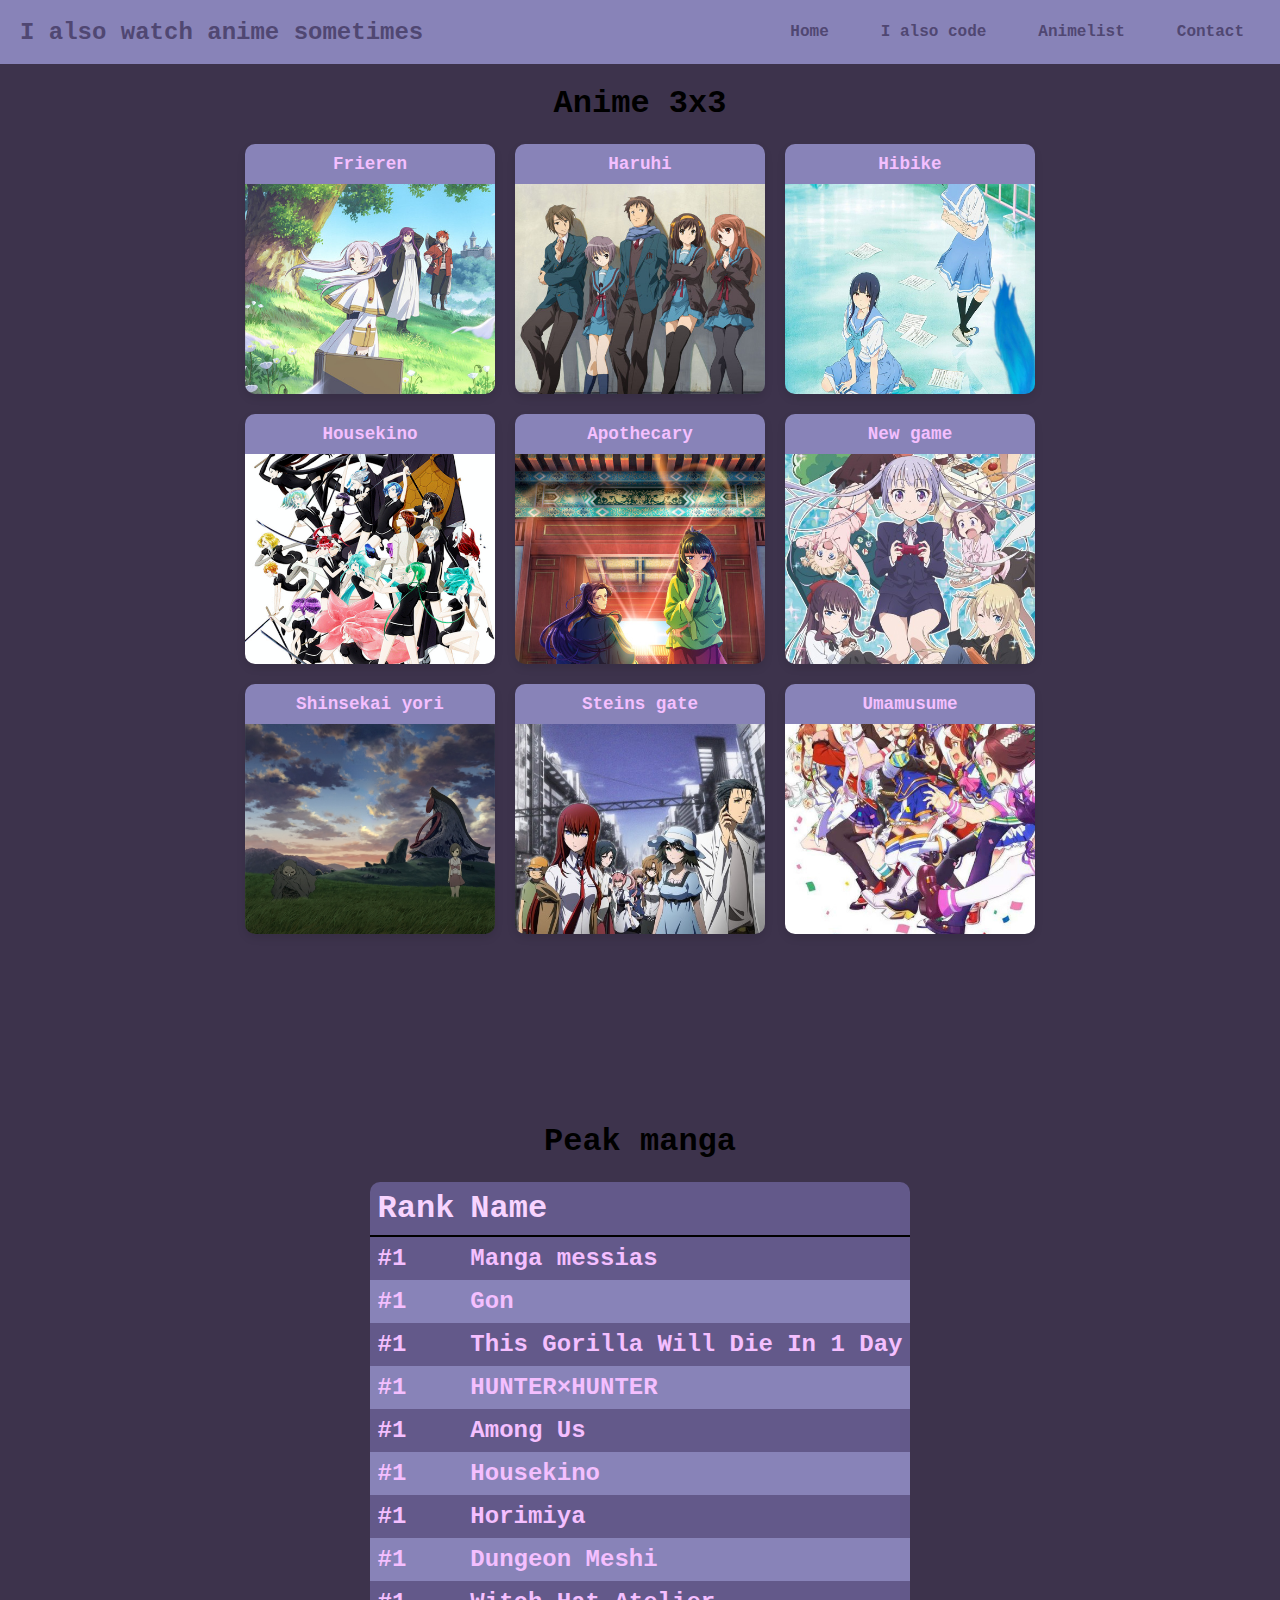
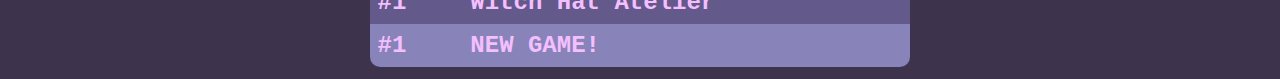
==== views/animelist.html @ ec1c1548 "Mobile responsiveness improvements" ====
<!DOCTYPE html>
<html lang="en">
<head>
  <meta charset="UTF-8">
  <meta name="viewport" content="width=device-width, initial-scale=1.0">
  <meta http-equiv="X-UA-Compatible" content="ie=edge">
  <title>Anime</title>
  <link rel="stylesheet" href="/assets/css/animelist.css">
  <link rel="icon" type="image/x-icon" href="/assets/images/favicon.png">
</head>
<body>

    <header>
        <nav class="navbar">
            <div class="navbar-logo">I also watch anime sometimes</div>
            <div class="navbar-links" id="navbarLinks">
                <a href="home.html">Home</a>
                <a href="portfolio.html">I also code</a>
                <a href="animelist.html">Animelist</a>
                <a href="#contact">Contact</a>
            </div>
            <div class="hamburger" id="hamburger">&#9776;</div> 
        </nav>
    </header>

    <div class="grid-table-container">
        <div class="gallery-container">
            <div class="anime3x3-title"><h1>Anime 3x3</h1></div>
            <div class="gallery">
                <div class="gallery-item">
                    <div class="image"><img src="/assets/images/frieren.jpg" alt="Sousou no frieren"></div>
                    <div class="caption">Frieren</div>
                </div>

                <div class="gallery-item">
                    <div class="image"><img src="/assets/images/haruhi.jpg" alt="Suzumiya Haruhi no Yuuutsu"></div>
                    <div class="caption">Haruhi</div>
                </div>

                <div class="gallery-item">
                    <div class="image"><img src="/assets/images/hibike.png" alt="Hibike! Euphonium"></div>
                    <div class="caption">Hibike</div>
                </div>

                <div class="gallery-item">
                    <div class="image"><img src="/assets/images/housekino.png" alt="Houseki no Kuni"></div>
                    <div class="caption">Housekino</div>
                </div>

                <div class="gallery-item">
                    <div class="image"><img src="/assets/images/maomao.jpg" alt="Kusuriya no Hitorigoto"></div>
                    <div class="caption">Apothecary</div>
                </div>

                <div class="gallery-item">
                    <div class="image"><img src="/assets/images/newgame.jpg" alt="NEW GAME!"></div>
                    <div class="caption">New game</div>
                </div>

                <div class="gallery-item">
                    <div class="image"><img src="/assets/images/shisekai.png" alt="Shinsekai yori"></div>
                    <div class="caption">Shinsekai yori</div>
                </div>

                <div class="gallery-item">
                    <div class="image"><img src="/assets/images/steinsgate.jpg" alt="Steins;Gate"></div>
                    <div class="caption">Steins gate</div>
                </div>

                <div class="gallery-item">
                    <div class="image"><img src="/assets/images/uma.jpg" alt="Uma Musume: Pretty Derby"></div>
                    <div class="caption">Umamusume</div>
                </div>
            </div>
        </div>

        <div class="table-container">
            <h1 id="peak-manga-title">Peak manga</h1>
            <table id="joo">
                <thead>
                    <tr>
                        <th>Rank</th><th>Name</th>
                    </tr>
                </thead>
                <tbody>
                    <tr><td id="1">Lorem</td><td id="2">ipsum</td></tr>
                    <tr><td id="3">dolor</td><td id="4">sit</td></tr>
                    <tr><td id="5">amet</td><td id="6">consectetur</td></tr>
                    <tr><td id="7">adipiscing</td><td id="8">elit</td></tr>
                    <tr><td id="9">sed</td><td id="10">do</td></tr>
                    <tr><td id="11">eiusmod</td><td id="12">tempor</td></tr>
                    <tr><td id="13">incididunt</td><td id="14">ut</td></tr>
                    <tr><td id="15">labore</td><td id="16">et</td></tr>
                    <tr><td id="17">dolore</td><td id="18">magna</td></tr>
                    <tr><td id="19">aliqua</td><td id="20">Ut</td></tr>
                </tbody>
            </table> 
        </div>
    </div>

    <script src="/assets/js/animelist.js"></script>
</body>
</html>
---- assets/css/animelist.css ----
* {
  box-sizing: border-box;
  
}

  /* General body styling */
  body {
    font-family: "Courier New", monospace;
    font-weight: bold;
    margin: 0;
    padding: 0;
    height: 100vh;
    display: flex;
    flex-direction: column;;
    background-color: #3d334c;
  }
  
  /* Navbar styling */
  .navbar {
    display: flex;
    justify-content: space-between;
    align-items: center;
    background-color:  #8883b8;
    padding: 15px 20px;
    position: sticky;
    top: 0;
    z-index: 100;
  }
  
  .navbar-logo {
    font-size: 1.5em;
    color: #504772;
    font-weight: bold;
  }
  
  .navbar-links {
    display: flex;
    gap: 20px;
  }
  
  .navbar-links a {
    color: #504772;
    text-decoration: none;
    padding: 8px 16px;
    font-weight: bold;

  }
  
  .navbar-links a:hover {
    background-color: #ffffff44;
    border-radius: 5px;
  }
  
  /* Hamburger menu for mobile */
  .hamburger {
    display: none;
    font-size: 1.5em;
    cursor: pointer;
  }
  
  .active {
    display: flex;
    flex-direction: column;
  }

  .grid-table-container {
    display: flex;
    flex-wrap: wrap;
    gap: auto;
    row-gap: 200px;
    align-content: center;
    justify-content: center;
  }
  
  .gallery-container {
    text-align: center;
    justify-content: center;

  }

  .table-container {
    text-align: center;
    justify-content: center;
    padding: 1vw;
  }
  
  .gallery {
    display: grid;
    justify-content: center;
    grid-template-columns: repeat(3, minmax(0, auto));
    grid-template-rows: repeat(3, minmax(0, auto));
    gap: 20px;
    flex-grow: 1;
    max-height: calc(100vh - 155px); 
    margin: 0;
    box-sizing: border-box;
  }
  
  /* Each gallery item */
  .gallery-item {
    display: grid;
    grid-template-columns: 1;
    grid-template-rows: 2;
    border-radius: 10px;
    overflow: hidden;
    box-shadow: 0 4px 8px rgba(0, 0, 0, 0.1);
    justify-content: center;
    height: 250px;
    width: 250px
  }

  .image {
    display: flex;
    justify-content: center;
    align-items: center;
    overflow: hidden;
    width: 250px;
  }
  
  /* Images take all the available space inside their box */
  .image img {
    width: 100%;
    height: 100%;
    object-fit: cover;
  }
  
  /* Caption styling */
  .caption {
    padding: 10px;
    display: flex;
    flex-direction: column;
    justify-content: center;
    text-align: center;
    background-color: #8883b8;
    font-size: 1.1em;
    color:  #f4bfff;
    flex-shrink: 0;
    grid-row: 1;
  }
  
  table {
    flex-grow: 1;
    border-collapse: separate;
    border-spacing: 0;
    border-radius: 10px;
    overflow: hidden;
    max-width: 70vh;
    max-height: 60vh;
  }
  
  tr:nth-child(even) {
    background-color: #8883b8;
  }
  
  tr:nth-child(odd) {
    background-color: #63598a;
  }
  
  th {
    padding: 8px;
    font-size: xx-large;
    font-weight: bold;
    text-align: left;
    color: #f8d4ff;
    border-bottom: 2px solid #000000;

  }
  
  td {
    padding: 8px;
    font-size: x-large;
    text-align: left;
    color: #f4bfff;
  }
  
  tr:hover {
    background-color: #ffffff00;
  }

    
    /* Responsive design for smaller screens */
  @media (max-width: 950px) {
    .navbar-links {
      display: none;
      flex-direction: column;
      width: 100%;
    }
  
    .hamburger {
      display: block;
    }



  }

  /* Responsive design for smaller screens */
  @media (max-width: 770px) {
    .navbar-links {
      display: none;
      flex-direction: column;
      width: 100%;
    }
  
    .hamburger {
      display: block;
    }

    .gallery-item {
      display: grid;
      grid-template-rows: 3;
      grid-template-columns: 1;
      border-radius: 10px;
      box-shadow: 0 4px 8px rgba(0, 0, 0, 0.1);
      flex-direction: column;
      justify-content: center;
      height: 200px;
      width: 200px
    }

    .image {
      display: flex;
      justify-content: center;
      align-items: center;
      overflow: hidden;
      width: 200px;
    }

    .grid-table-container {
      display: flex;
      flex-wrap: wrap;
      gap: auto;
      row-gap: 40px;
      align-content: center;
      justify-content: center;
    }
  }

  /* Responsive design for smaller screens */
  @media (max-width: 650px) {
    .navbar-links {
      display: none;
      flex-direction: column;
      width: 100%;
    }
  
    .hamburger {
      display: block;
    }

    .gallery-item {
      display: grid;
      grid-template-rows: 3;
      grid-template-columns: 1;
      border-radius: 10px;
      box-shadow: 0 4px 8px rgba(0, 0, 0, 0.1);
      flex-direction: column;
      justify-content: center;
      height: 190px;
      width: 190px
    }

    .image {
      display: flex;
      justify-content: center;
      align-items: center;
      overflow: hidden;
      width: 190px;
    }

    .grid-table-container {
      display: flex;
      flex-wrap: wrap;
      gap: auto;
      row-gap: 10px;
      align-content: center;
      justify-content: center;
    }
  }

  /* Responsive design for smaller screens */
  @media (max-width: 650px) {
    .navbar-links {
      display: none;
      flex-direction: column;
      width: 100%;
    }
  
    .hamburger {
      display: block;
    }

    .gallery-item {
      display: grid;
      grid-template-rows: 3;
      grid-template-columns: 1;
      border-radius: 10px;
      box-shadow: 0 4px 8px rgba(0, 0, 0, 0.1);
      flex-direction: column;
      justify-content: center;
      height: 150px;
      width: 150px
    }

    .image {
      display: flex;
      justify-content: center;
      align-items: center;
      overflow: hidden;
      width: 150px;
    }
  }
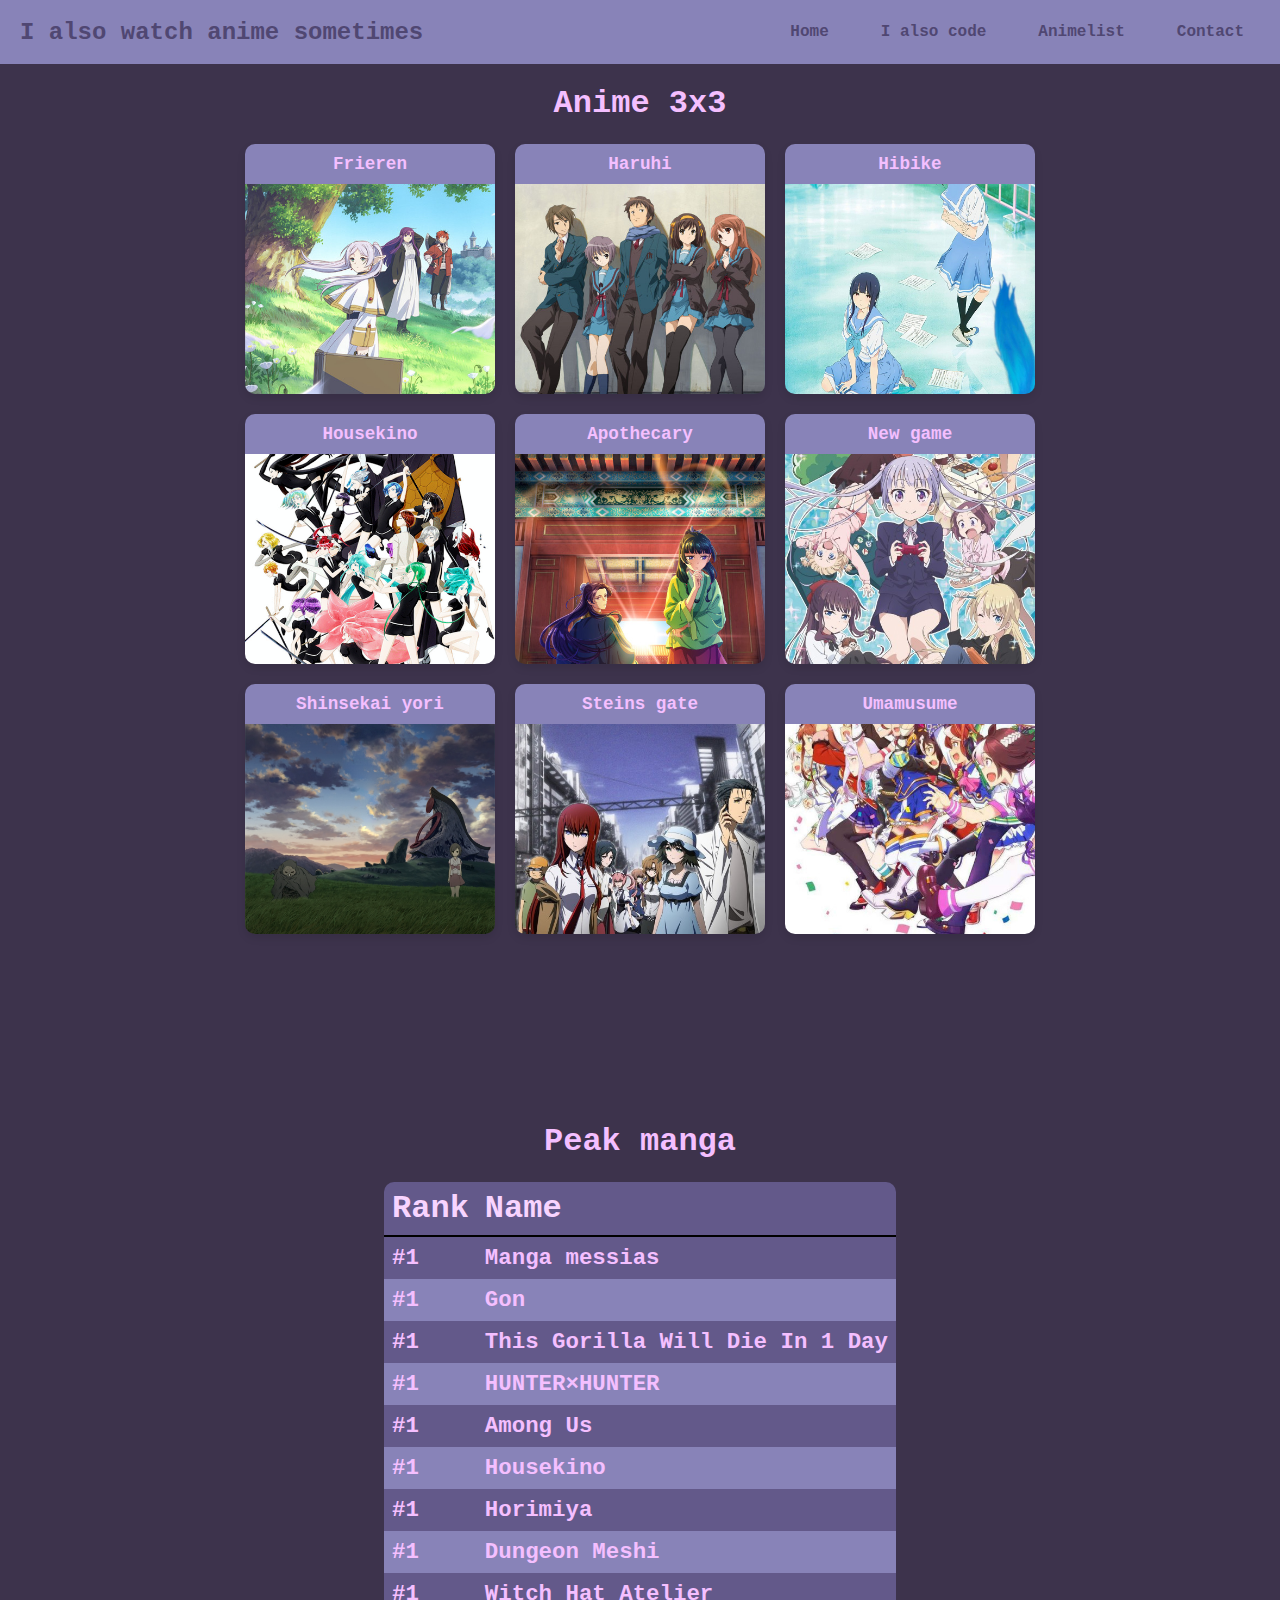
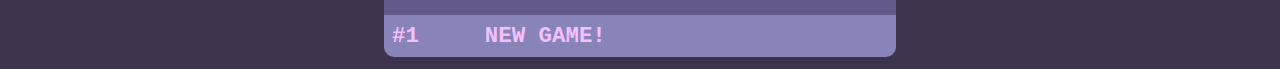
==== commit 2cb85298: "mobile improvements" ====
--- a/views/animelist.html
+++ b/views/animelist.html
@@ -75,7 +75,7 @@
         </div>
 
         <div class="table-container">
-            <h1 id="peak-manga-title">Peak manga</h1>
+            <h1 class="peak-manga-title">Peak manga</h1>
             <table id="joo">
                 <thead>
                     <tr>
--- a/assets/css/animelist.css
+++ b/assets/css/animelist.css
@@ -9,7 +9,7 @@
     font-weight: bold;
     margin: 0;
     padding: 0;
-    height: 100vh;
+    height: auto;
     display: flex;
     flex-direction: column;;
     background-color: #3d334c;
@@ -82,6 +82,14 @@
     text-align: center;
     justify-content: center;
     padding: 1vw;
+  }
+
+  .anime3x3-title {
+    color: #f4bfff;
+  }
+
+  .peak-manga-title {
+    color: #f4bfff;
   }
   
   .gallery {
@@ -158,7 +166,7 @@
   
   th {
     padding: 8px;
-    font-size: xx-large;
+    font-size: 2em;
     font-weight: bold;
     text-align: left;
     color: #f8d4ff;
@@ -168,7 +176,7 @@
   
   td {
     padding: 8px;
-    font-size: x-large;
+    font-size: 1.4em;
     text-align: left;
     color: #f4bfff;
   }
@@ -234,6 +242,23 @@
       align-content: center;
       justify-content: center;
     }
+
+    th {
+      padding: 8px;
+      font-size: 1.9em;
+      font-weight: bold;
+      text-align: left;
+      color: #f8d4ff;
+      border-bottom: 2px solid #000000;
+  
+    }
+    
+    td {
+      padding: 8px;
+      font-size: 1.3em;
+      text-align: left;
+      color: #f4bfff;
+    }
   }
 
   /* Responsive design for smaller screens */
@@ -256,8 +281,8 @@
       box-shadow: 0 4px 8px rgba(0, 0, 0, 0.1);
       flex-direction: column;
       justify-content: center;
-      height: 190px;
-      width: 190px
+      height: 150px;
+      width: 150px
     }
 
     .image {
@@ -265,21 +290,41 @@
       justify-content: center;
       align-items: center;
       overflow: hidden;
-      width: 190px;
-    }
-
-    .grid-table-container {
-      display: flex;
-      flex-wrap: wrap;
-      gap: auto;
-      row-gap: 10px;
-      align-content: center;
-      justify-content: center;
-    }
-  }
-
-  /* Responsive design for smaller screens */
-  @media (max-width: 650px) {
+      width: 150px;
+    }
+
+    .caption {
+      padding: 10px;
+      display: flex;
+      flex-direction: column;
+      justify-content: center;
+      text-align: center;
+      background-color: #8883b8;
+      font-size: 0.9em;
+      color:  #f4bfff;
+      flex-shrink: 0;
+      grid-row: 1;
+    }
+
+    th {
+      padding: 8px;
+      font-size: 1.5em;
+      font-weight: bold;
+      text-align: left;
+      color: #f8d4ff;
+      border-bottom: 2px solid #000000;
+  
+    }
+    
+    td {
+      padding: 8px;
+      font-size: 1.2em;
+      text-align: left;
+      color: #f4bfff;
+    }
+  }
+
+  @media (max-width: 550px) {
     .navbar-links {
       display: none;
       flex-direction: column;
@@ -298,8 +343,8 @@
       box-shadow: 0 4px 8px rgba(0, 0, 0, 0.1);
       flex-direction: column;
       justify-content: center;
-      height: 150px;
-      width: 150px
+      height: 120px;
+      width: 120px
     }
 
     .image {
@@ -307,6 +352,52 @@
       justify-content: center;
       align-items: center;
       overflow: hidden;
-      width: 150px;
+      width: 120px;
+    }
+
+    .caption {
+      padding: 5px;
+      display: flex;
+      flex-direction: column;
+      justify-content: center;
+      text-align: center;
+      background-color: #8883b8;
+      font-size: 0.7em;
+      color:  #f4bfff;
+      flex-shrink: 0;
+      grid-row: 1;
+    }
+
+    th {
+      padding: 8px;
+      font-size: 1em;
+      font-weight: bold;
+      text-align: left;
+      color: #f8d4ff;
+      border-bottom: 2px solid #000000;
+  
+    }
+    
+    td {
+      padding: 8px;
+      font-size: 0.8em;
+      text-align: left;
+      color: #f4bfff;
+    }
+
+    .navbar-logo {
+      font-size: 1em;
+      color: #504772;
+      font-weight: bold;
+    }
+
+    .anime3x3-title {
+      color: #f4bfff;
+      font-size: 1em;
+    }
+  
+    .peak-manga-title {
+      color: #f4bfff;
+      font-size: 1em;
     }
   }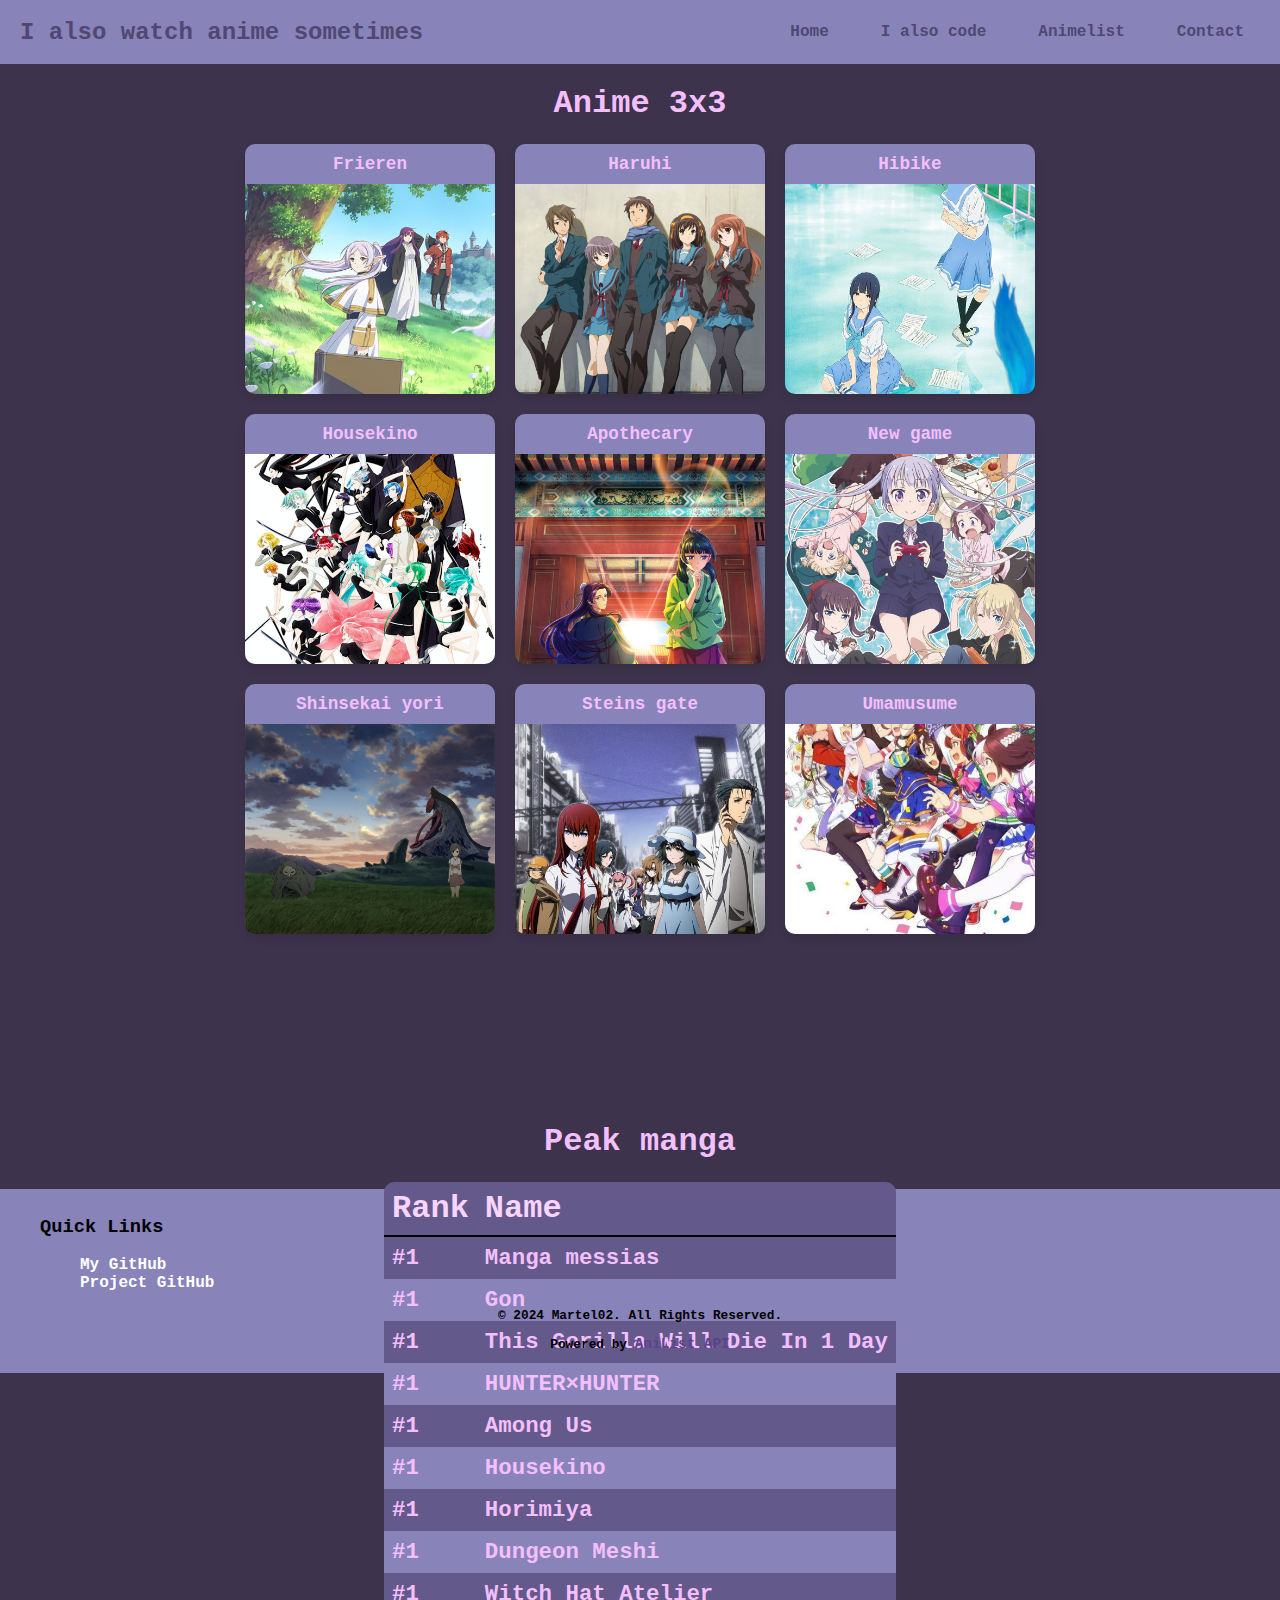
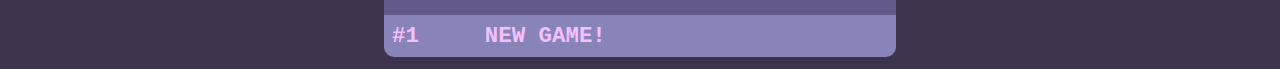
==== commit b4195440: "Mobile test" ====
--- a/views/animelist.html
+++ b/views/animelist.html
@@ -9,94 +9,108 @@
   <link rel="icon" type="image/x-icon" href="/assets/images/favicon.png">
 </head>
 <body>
+    
+        <header>
+            <nav class="navbar">
+                <div class="navbar-logo">I also watch anime sometimes</div>
+                <div class="navbar-links" id="navbarLinks">
+                    <a href="home.html">Home</a>
+                    <a href="portfolio.html">I also code</a>
+                    <a href="animelist.html">Animelist</a>
+                    <a href="#contact">Contact</a>
+                </div>
+                <div class="hamburger" id="hamburger">&#9776;</div> 
+            </nav>
+        </header>
+    <main>
+        <div class="grid-table-container">
+            <div class="gallery-container">
+                <h1 class="anime3x3-title">Anime 3x3</h1>
+                <div class="gallery">
+                    <div class="gallery-item">
+                        <div class="image"><img src="/assets/images/frieren.jpg" alt="Sousou no frieren"></div>
+                        <div class="caption">Frieren</div>
+                    </div>
 
-    <header>
-        <nav class="navbar">
-            <div class="navbar-logo">I also watch anime sometimes</div>
-            <div class="navbar-links" id="navbarLinks">
-                <a href="home.html">Home</a>
-                <a href="portfolio.html">I also code</a>
-                <a href="animelist.html">Animelist</a>
-                <a href="#contact">Contact</a>
-            </div>
-            <div class="hamburger" id="hamburger">&#9776;</div> 
-        </nav>
-    </header>
+                    <div class="gallery-item">
+                        <div class="image"><img src="/assets/images/haruhi.jpg" alt="Suzumiya Haruhi no Yuuutsu"></div>
+                        <div class="caption">Haruhi</div>
+                    </div>
 
-    <div class="grid-table-container">
-        <div class="gallery-container">
-            <div class="anime3x3-title"><h1>Anime 3x3</h1></div>
-            <div class="gallery">
-                <div class="gallery-item">
-                    <div class="image"><img src="/assets/images/frieren.jpg" alt="Sousou no frieren"></div>
-                    <div class="caption">Frieren</div>
-                </div>
+                    <div class="gallery-item">
+                        <div class="image"><img src="/assets/images/hibike.png" alt="Hibike! Euphonium"></div>
+                        <div class="caption">Hibike</div>
+                    </div>
 
-                <div class="gallery-item">
-                    <div class="image"><img src="/assets/images/haruhi.jpg" alt="Suzumiya Haruhi no Yuuutsu"></div>
-                    <div class="caption">Haruhi</div>
-                </div>
+                    <div class="gallery-item">
+                        <div class="image"><img src="/assets/images/housekino.png" alt="Houseki no Kuni"></div>
+                        <div class="caption">Housekino</div>
+                    </div>
 
-                <div class="gallery-item">
-                    <div class="image"><img src="/assets/images/hibike.png" alt="Hibike! Euphonium"></div>
-                    <div class="caption">Hibike</div>
-                </div>
+                    <div class="gallery-item">
+                        <div class="image"><img src="/assets/images/maomao.jpg" alt="Kusuriya no Hitorigoto"></div>
+                        <div class="caption">Apothecary</div>
+                    </div>
 
-                <div class="gallery-item">
-                    <div class="image"><img src="/assets/images/housekino.png" alt="Houseki no Kuni"></div>
-                    <div class="caption">Housekino</div>
-                </div>
+                    <div class="gallery-item">
+                        <div class="image"><img src="/assets/images/newgame.jpg" alt="NEW GAME!"></div>
+                        <div class="caption">New game</div>
+                    </div>
 
-                <div class="gallery-item">
-                    <div class="image"><img src="/assets/images/maomao.jpg" alt="Kusuriya no Hitorigoto"></div>
-                    <div class="caption">Apothecary</div>
-                </div>
+                    <div class="gallery-item">
+                        <div class="image"><img src="/assets/images/shisekai.png" alt="Shinsekai yori"></div>
+                        <div class="caption">Shinsekai yori</div>
+                    </div>
 
-                <div class="gallery-item">
-                    <div class="image"><img src="/assets/images/newgame.jpg" alt="NEW GAME!"></div>
-                    <div class="caption">New game</div>
-                </div>
+                    <div class="gallery-item">
+                        <div class="image"><img src="/assets/images/steinsgate.jpg" alt="Steins;Gate"></div>
+                        <div class="caption">Steins gate</div>
+                    </div>
 
-                <div class="gallery-item">
-                    <div class="image"><img src="/assets/images/shisekai.png" alt="Shinsekai yori"></div>
-                    <div class="caption">Shinsekai yori</div>
-                </div>
-
-                <div class="gallery-item">
-                    <div class="image"><img src="/assets/images/steinsgate.jpg" alt="Steins;Gate"></div>
-                    <div class="caption">Steins gate</div>
-                </div>
-
-                <div class="gallery-item">
-                    <div class="image"><img src="/assets/images/uma.jpg" alt="Uma Musume: Pretty Derby"></div>
-                    <div class="caption">Umamusume</div>
+                    <div class="gallery-item">
+                        <div class="image"><img src="/assets/images/uma.jpg" alt="Uma Musume: Pretty Derby"></div>
+                        <div class="caption">Umamusume</div>
+                    </div>
                 </div>
             </div>
+
+            <div class="table-container">
+                <h1 class="peak-manga-title">Peak manga</h1>
+                <table id="joo">
+                    <thead>
+                        <tr>
+                            <th>Rank</th><th>Name</th>
+                        </tr>
+                    </thead>
+                    <tbody>
+                        <tr><td id="1">Lorem</td><td id="2">ipsum</td></tr>
+                        <tr><td id="3">dolor</td><td id="4">sit</td></tr>
+                        <tr><td id="5">amet</td><td id="6">consectetur</td></tr>
+                        <tr><td id="7">adipiscing</td><td id="8">elit</td></tr>
+                        <tr><td id="9">sed</td><td id="10">do</td></tr>
+                        <tr><td id="11">eiusmod</td><td id="12">tempor</td></tr>
+                        <tr><td id="13">incididunt</td><td id="14">ut</td></tr>
+                        <tr><td id="15">labore</td><td id="16">et</td></tr>
+                        <tr><td id="17">dolore</td><td id="18">magna</td></tr>
+                        <tr><td id="19">aliqua</td><td id="20">Ut</td></tr>
+                    </tbody>
+                </table> 
+            </div>
         </div>
-
-        <div class="table-container">
-            <h1 class="peak-manga-title">Peak manga</h1>
-            <table id="joo">
-                <thead>
-                    <tr>
-                        <th>Rank</th><th>Name</th>
-                    </tr>
-                </thead>
-                <tbody>
-                    <tr><td id="1">Lorem</td><td id="2">ipsum</td></tr>
-                    <tr><td id="3">dolor</td><td id="4">sit</td></tr>
-                    <tr><td id="5">amet</td><td id="6">consectetur</td></tr>
-                    <tr><td id="7">adipiscing</td><td id="8">elit</td></tr>
-                    <tr><td id="9">sed</td><td id="10">do</td></tr>
-                    <tr><td id="11">eiusmod</td><td id="12">tempor</td></tr>
-                    <tr><td id="13">incididunt</td><td id="14">ut</td></tr>
-                    <tr><td id="15">labore</td><td id="16">et</td></tr>
-                    <tr><td id="17">dolore</td><td id="18">magna</td></tr>
-                    <tr><td id="19">aliqua</td><td id="20">Ut</td></tr>
-                </tbody>
-            </table> 
-        </div>
-    </div>
+    </main>
+        <footer>
+            <div class="footer-content">
+                <h3>Quick Links</h3>
+                <ul>
+                    <li><a href="https://github.com/Martel02">My GitHub</a></li>
+                    <li><a href="https://github.com/Martel02/WebOhjelmointi">Project GitHub</a></li>
+                </ul>
+            </div>
+            <div class="footer-bottom">
+                <p>&copy; 2024 Martel02. All Rights Reserved.</p>
+                <p>Powered by <a href="https://docs.anilist.co/">AniList API</a></p>
+            </div>
+        </footer>
 
     <script src="/assets/js/animelist.js"></script>
 </body>
--- a/assets/css/animelist.css
+++ b/assets/css/animelist.css
@@ -10,11 +10,15 @@
     margin: 0;
     padding: 0;
     height: auto;
-    display: flex;
-    flex-direction: column;;
     background-color: #3d334c;
   }
   
+  main {
+    height: 125vh;
+    display: flex;
+    flex-direction: column;
+    flex-wrap: wrap;
+  }
   /* Navbar styling */
   .navbar {
     display: flex;
@@ -185,6 +189,43 @@
     background-color: #ffffff00;
   }
 
+  footer {
+    
+    background-color: #8883b8;
+    padding: 0.5rem;
+    font-family: 1rem;
+    text-decoration: none;
+
+  }
+  .footer-content {
+    max-width: 1200px;
+    margin: 0 auto;
+  }
+  .footer-content ul{
+    list-style: none;
+  }
+  .footer-content a{
+    color: white;
+    text-decoration: none;
+  }
+  .footer-content a:hover{
+    text-decoration: underline;
+  } 
+  .footer-bottom {
+    text-align: center;
+    margin-top: 1rem;
+    font-size: 0.8rem;
+  }
+  .footer-bottom a{
+    text-align: center;
+    font-size: 0.9rem;
+    color: #5c438e;
+    text-decoration: none;
+  }
+  .footer-bottom a:hover{
+    text-decoration: underline;
+  } 
+
     
     /* Responsive design for smaller screens */
   @media (max-width: 950px) {
@@ -322,6 +363,16 @@
       text-align: left;
       color: #f4bfff;
     }
+
+    .anime3x3-title {
+      color: #f4bfff;
+      font-size: 1.5em;
+    }
+  
+    .peak-manga-title {
+      color: #f4bfff;
+      font-size: 1.5em;
+    }
   }
 
   @media (max-width: 550px) {
@@ -393,11 +444,11 @@
 
     .anime3x3-title {
       color: #f4bfff;
-      font-size: 1em;
+      font-size: 1.2em;
     }
   
     .peak-manga-title {
       color: #f4bfff;
-      font-size: 1em;
+      font-size: 1.2em;
     }
   }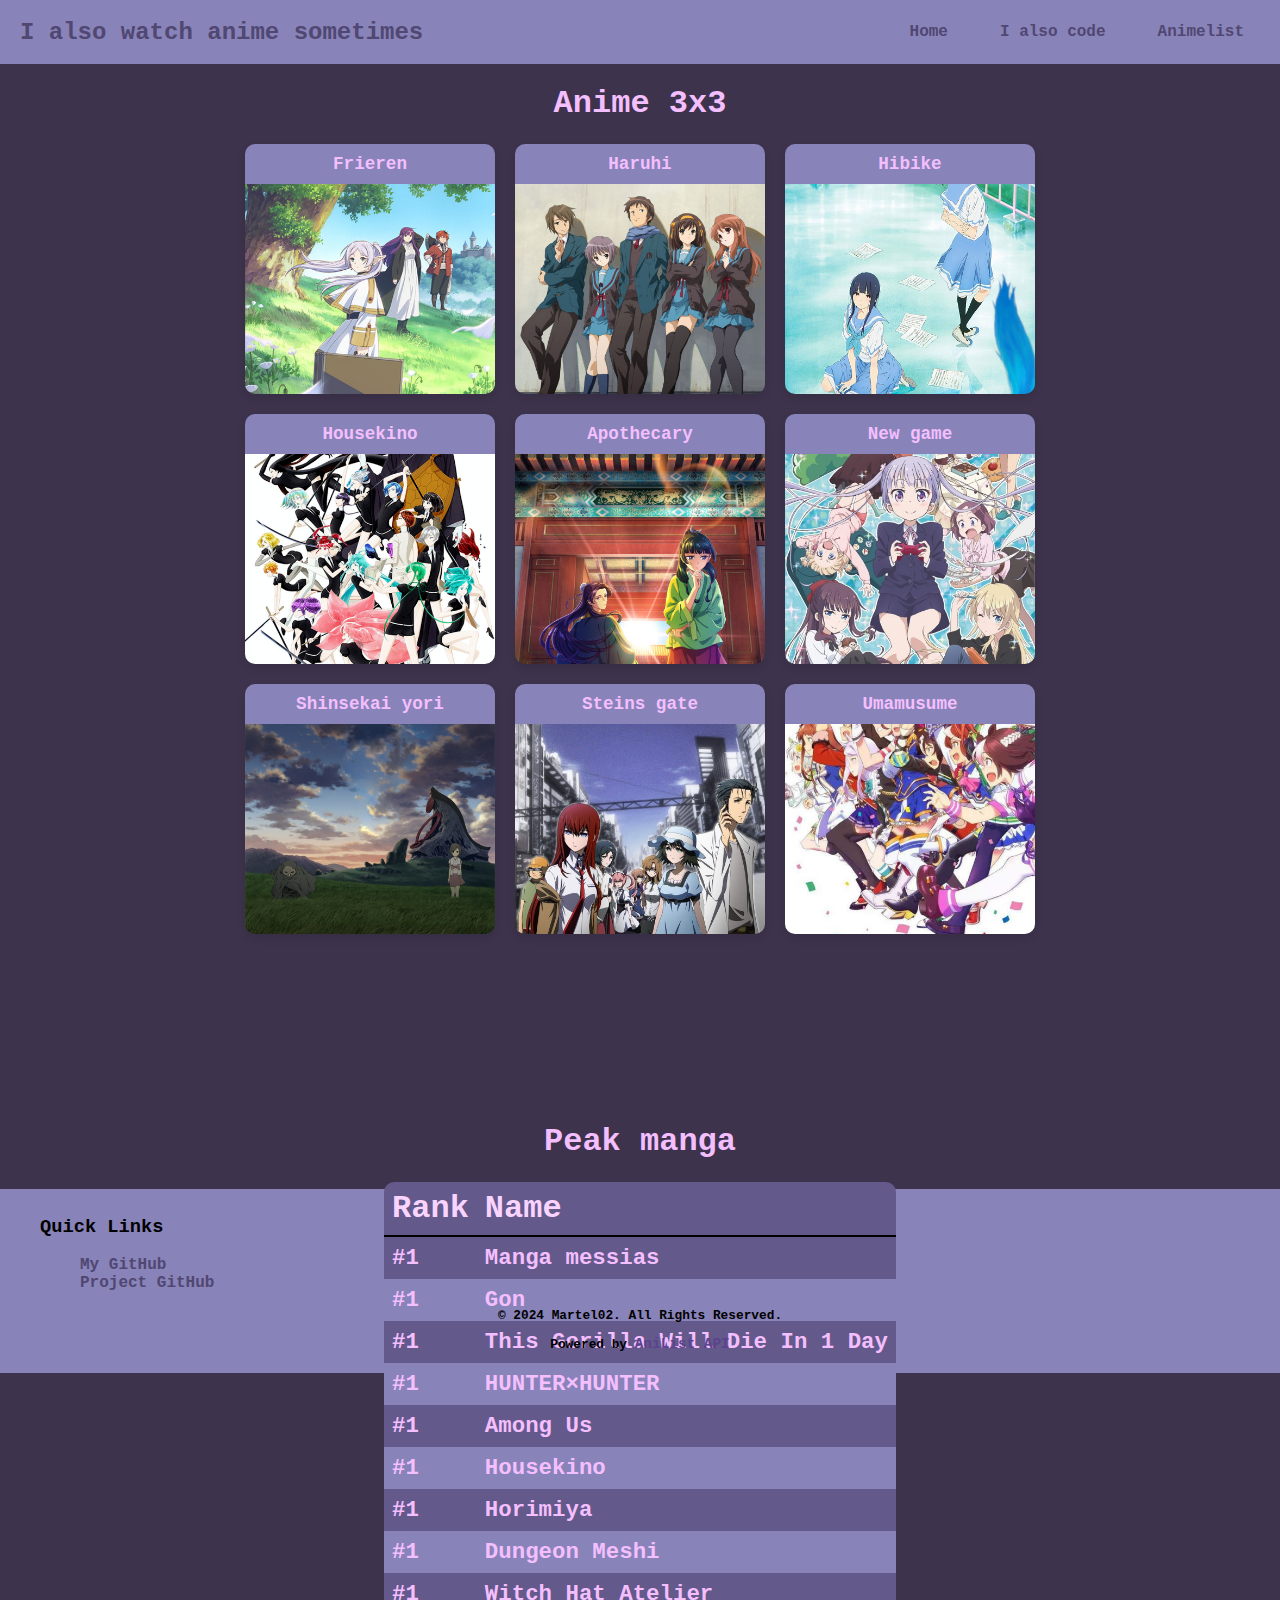
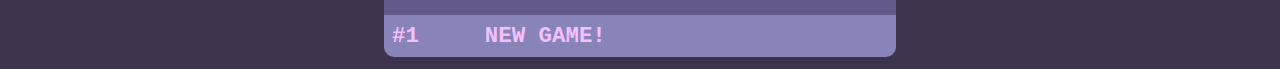
==== commit 098af8e2: "testi" ====
--- a/views/animelist.html
+++ b/views/animelist.html
@@ -17,7 +17,6 @@
                     <a href="home.html">Home</a>
                     <a href="portfolio.html">I also code</a>
                     <a href="animelist.html">Animelist</a>
-                    <a href="#contact">Contact</a>
                 </div>
                 <div class="hamburger" id="hamburger">&#9776;</div> 
             </nav>
--- a/assets/css/animelist.css
+++ b/assets/css/animelist.css
@@ -205,7 +205,11 @@
     list-style: none;
   }
   .footer-content a{
-    color: white;
+    color: #504772;
+    text-decoration: none;
+  }
+  .footer-content h3{
+    color: #000000;
     text-decoration: none;
   }
   .footer-content a:hover{
